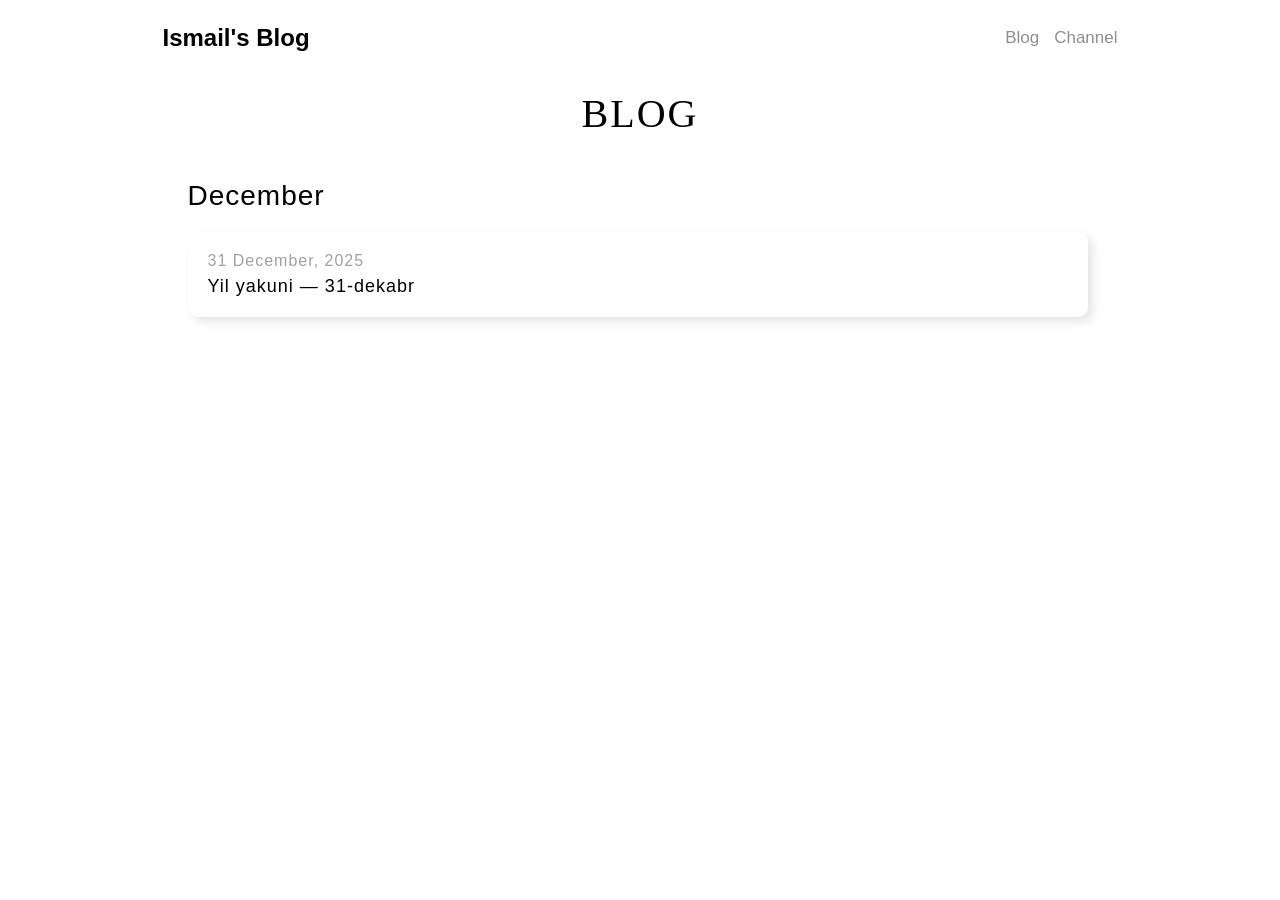
==== blog.html @ 8f25d73d "added git to project" ====
<!DOCTYPE html>
<html lang="en">
<head>
    <meta charset="UTF-8">
    <meta name="viewport" content="width=device-width, initial-scale=1.0">
    <title>Ismoiljon's Blog</title>

    <link rel="stylesheet" href="general.css">
    <link rel="stylesheet" href="header.css">
    <link rel="stylesheet" href="main.css">
    <link rel="stylesheet" href="about.css">
    <link rel="stylesheet" href="blog.css">
</head>
<body>
    <div class="container">
        <div class="header-section">
            <div class="header-title">
                <a href="index.html">
                    <h1>Ismail's Blog</h1>
                </a>
                
            </div>
            <div class="header-links">
                <div class="header-link">
                    <li>
                        <a href="blog.html">Blog</a>
                    </li>
                </div>
                <div class="header-link">
                    <li>
                        <a href="https://t.me/Ismail_fikrlog">Channel</a>
                    </li>
                </div>
            </div>
        </div>
    </div>

    <div class="container">
        <div class="blog-section">
            <div class="blog-title">
               <h2>BLOG</h2>
            </div>
            <div class="blog-info">
                <div class="month-container">
                    <div class="month-container-title">
                        December
                    </div>
                    <div class="post-container">
                        <a href="1-post.html">
                            <div class="post-date">
                                31 December, 2025
                            </div>
                            <div class="post-title">
                                Yil yakuni — 31-dekabr
                            </div>
                        </a>
                    </div>
                </div>
            </div>
        </div>
    </div>

    <!-- <div class="container">
        <div class="footer">
            <p>© 2025 ismoiljon.com</p>
        </div>
    </div> -->
</body>

</html>
---- general.css ----
body {
    font-family: -apple-system, BlinkMacSystemFont, "Segoe UI", Roboto, "Helvetica Neue", Arial, "Noto Sans", sans-serif, "Apple Color Emoji", "Segoe UI Emoji", "Segoe UI Symbol", "Noto Color Emoji";
    margin: 0;
}

.container {
    max-width: 965px;
    margin: 0  auto;
    padding-left: 10px;
    padding-right: 10px;
}
---- header.css ----
.header-section {
    height: 75px;
    display: flex;
    /* background-color: lightpink; */
    background-color: white;
    align-items: center;
    justify-content: space-between;
    
    position: fixed;
    left: 0;
    right: 0;
    width: 100%;
    max-width: 965px;
    margin: 0 auto;
    z-index: 100;
}

.header-title > a {
    text-decoration: none;
    color: black;
    font-size: 12px;
}

.header-title {
    padding-left: 5px;
}

.header-links {
    display: flex;
    padding-right: 5px;
}

.header-link > li {
    list-style-type: none;
    margin-left: 15px;
    font-size: 17px;
}

.header-link > li > a {
    text-decoration: none;
    color: rgb(143, 142, 142);
}

/* ===== Tablet (≤768px) ===== */
@media (max-width: 768px) {
    .header-section {
        height: 65px;
        padding-left: 10px;
    }

    .header-link > li {
        margin-left: 10px;
        font-size: 15px;
        justify-content: space-between;
        padding-right: 15px;
    }
}

/* ===== Mobile (≤480px) ===== */
@media (max-width: 480px) {
    .header-section {
        height: auto;
        flex-direction: column;
        align-items: flex-start;
        padding: 10px 14px;
    }

    .header-title > a {
        font-size: 13px;
        margin-bottom: 8px;
    }

    .header-links {
        width: 100%;
    }

    .header-link > li {
        margin-left: 0;
        font-size: 14px;
        margin-right: 15px;
        margin-left: 5px;
        margin-top: 8px;
    }
}
---- main.css ----
* {
    margin: 0;
}

.main-section {
    margin-left: 0;
    /* margin-top: 175px; */
    position: fixed;
    top: 30%;
}

.main-section-head-photo > img {
    width: 150px;
    border-radius: 50%;
}

.main-section-head {
    display: flex;
    align-items: center;
}

.main-section-head-info > div {
    margin-left: 27px;
}

.main-section-head-info-title > h1 {
    font-size: 40px;
    margin-top: 0;
}

.main-section-head-info-title {
    margin-top: 0px;
}

.main-section-head-info-icons > a {
    text-decoration: none;
}

.main-section-head-info-icons > a > img {
    color: black;
    width: 25px;
    margin-right: 10px;
}

.main-section-head-info-job {
    font-size: 20px;
}

.main-section-head-info-job > h2 {
    font-weight: 400;
    color: rgb(138, 138, 138);
    margin-top: 0;
}

.main-section-head-info-icons {
    margin-top: 12px;
}

.main-section-head-info-icons > a > img{
    margin-top: 0;
}

.main-section-info {
    font-size: 20px;
    margin-top: 25px;
    color: rgb(88, 88, 88);
}

.main-section-buttons {
    margin-top: 20px;
}

.main-section-buttons a {
    text-decoration: none;
}

.read-blog,
.about-me {
    margin-right: 15px;
    font-size: 16px;
    font-weight: 600;
    padding-top: 12px;
    padding-bottom: 12px;
    padding-left: 30px;
    padding-right: 30px;
    border-radius: 5px;
    cursor: pointer;
}

.read-blog > a,
.about-me > a {
    text-decoration: none;
}

.read-blog > a {
    color: white;
}

.about-me > a {
    color: #1e90ff;
}

.read-blog {
    background-color: #1e90ff;
    color: white;
    border: none;
    box-shadow: 3px 3px 10px rgb(180, 180, 180);
}

.about-me {
    color: #1e90ff;
    background-color: white;
    border-width: 1px;
    border-style: solid;
    border-color: #1e90ff;
}

.footer {
    background-color: #F3F3F3;
    padding-top: 10px;
    padding-bottom: 0px;
}


/* ================= RESPONSIVE ================= */

/* Tablet (≤768px) */
@media (max-width: 768px) {
    .main-section {
        position: relative;
        top: 0;
        padding-top: 150px;
    }

    .main-section-head {
        align-items: center;
    }

    .main-section-head-photo > img {
        width: 120px;
    }

    .main-section-head-info-title > h1 {
        font-size: 32px;
    }

    .main-section-info {
        font-size: 18px;
    }
}


/* Mobile (≤480px) */
@media (max-width: 480px) {
    .main-section {
        padding: 0 12px;
        padding-top: 100px;
    }

    .main-section-head {
        flex-direction: column;
        text-align: center;
    }

    .main-section-head-info > div {
        margin-left: 0;
        margin-top: 12px;
    }

    .main-section-head-photo > img {
        width: 100px;
    }

    .main-section-head-info-title > h1 {
        font-size: 26px;
    }

    .main-section-head-info-job {
        font-size: 16px;
    }

    .main-section-info {
        font-size: 16px;
    }

    .main-section-buttons {
        justify-content: center;
    }

    .read-blog,
    .about-me {
        width: 100%;
        text-align: center;
        margin-bottom: 15px;
    }

}



@keyframes fadeInUp {
    from {
        opacity: 0;
        transform: translateY(20px);
    }
    to {
        opacity: 1;
        transform: translateY(0);
    }
}

/* Asosiy blok - darrov ko'rinadi */
.main-section {
    animation: fadeInUp 0.8s ease-out forwards;
}

/* Rasm biroz kechikib chiqadi */
.main-section-head-photo {
    animation: fadeInUp 0.8s ease-out 0.2s forwards;
    opacity: 0;
}

/* Sarlavha va ma'lumotlar */
.main-section-head-info {
    animation: fadeInUp 0.8s ease-out 0.2s forwards;
    opacity: 0;
}

/* Tugmalar eng oxirida chiqadi */
.main-section-buttons {
    animation: fadeInUp 0.8s ease-out 0.6s forwards;
    opacity: 0;
}
---- about.css ----
.about-section {
    padding-top: 90px;
    text-align: center;
    display: flex;
    flex-direction: column;
    align-items: center;
}

.about-title {
    background-color: white;
    margin-bottom: 30px;
}

.about-title > h2 {
    font-size: 40px;
    font-family: -apple-system, BlinkMacSystemFont, "Segoe UI", Roboto, "Helvetica Neue";
    font-weight: 400;
    letter-spacing: 2px;
}

.about-info {
    max-width: 600px;
    text-align: justify;
    letter-spacing: 1px;
    margin-bottom: 100px;
}

/* ===== Tablet (≤768px) ===== */
@media (max-width: 768px) {
    .about-title > h2 {
        font-size: 32px;
        letter-spacing: 1.5px;
    }

    .about-info {
        margin-bottom: 70px;
        font-size: 17px;
        text-align: justify;
        margin-left: 10px;
        margin-right: 10px;
    }
}

/* ===== Mobile (≤480px) ===== */
@media (max-width: 480px) {
    .about-section {
        padding-top: 80px;
    }
    
    .about-title {
        padding-top: 15px;
    }

    .about-title > h2 {
        font-size: 26px;
        letter-spacing: 1px;
    }

    .about-info {
        font-size: 16px;
        text-align: justify;
        margin-bottom: 50px;
        margin-left: 10px;
        margin-right: 10px;
    }
}
---- blog.css ----
.blog-section {
    padding-top: 90px;
    display: flex;
    flex-direction: column;
    /* align-items: center; */
}

.blog-title {
    /* background-color: lightpink; */
    height: 70px;
    margin-bottom: 20px;
    text-align: center;
}

.blog-title > h2 {
    font-size: 40px;
    font-family: -apple-system, BlinkMacSystemFont, "Segoe UI", Roboto, "Helvetica Neue";
    font-weight: 400;
    letter-spacing: 2px;
}

.blog-info {
    letter-spacing: 1px;
    margin-bottom: 100px;
    max-width: 900px;
    margin-left: 30px;
    margin-right: 30px;
}

.month-container {
    display: flex;
    flex-direction: column;
    justify-content: center;
    margin-bottom: 20px;
}

.month-container-title {
    font-size: 28px;
    margin-bottom: 20px;
    border-color: black;
    border-width: 1px;
}

.post-container {
    border-width: 1px;
    padding: 20px 20px 20px 20px;
    transition: background-color 0.15s;
    cursor: pointer;

    box-shadow: 5px 5px 10px rgb(230, 230, 230);
    border-radius: 10px;
    margin-bottom: 20px;
}

.post-container > a {
    text-decoration: none;
}

.post-container:hover {
    background-color: rgb(245, 245, 245);
}

.post-date {
    font-size: 16px;
    color: rgb(160, 160, 160);
}

.post-title {
    margin-top: 6px;
    font-size: 18px;
    color: black;
}









/* ===== Tablet (≤768px) ===== */
/* @media (max-width: 768px) {
    .blog-title > h2 {
        font-size: 32px;
        letter-spacing: 1.5px;
    }

    .blog-info {
        margin-bottom: 70px;
        font-size: 17px;
        text-align: justify;
        margin-left: 10px;
        margin-right: 10px;
    }
} */

/* ===== Mobile (≤480px) ===== */
/* @media (max-width: 480px) {
    .blog-section {
        padding-top: 80px;
    }
    
    .blog-title {
        padding-top: 15px;
    }

    .blog-title > h2 {
        font-size: 26px;
        letter-spacing: 1px;
    }

    .blog-info {
        font-size: 16px;
        text-align: justify;
        margin-bottom: 50px;
        margin-left: 10px;
        margin-right: 10px;
    }
} */
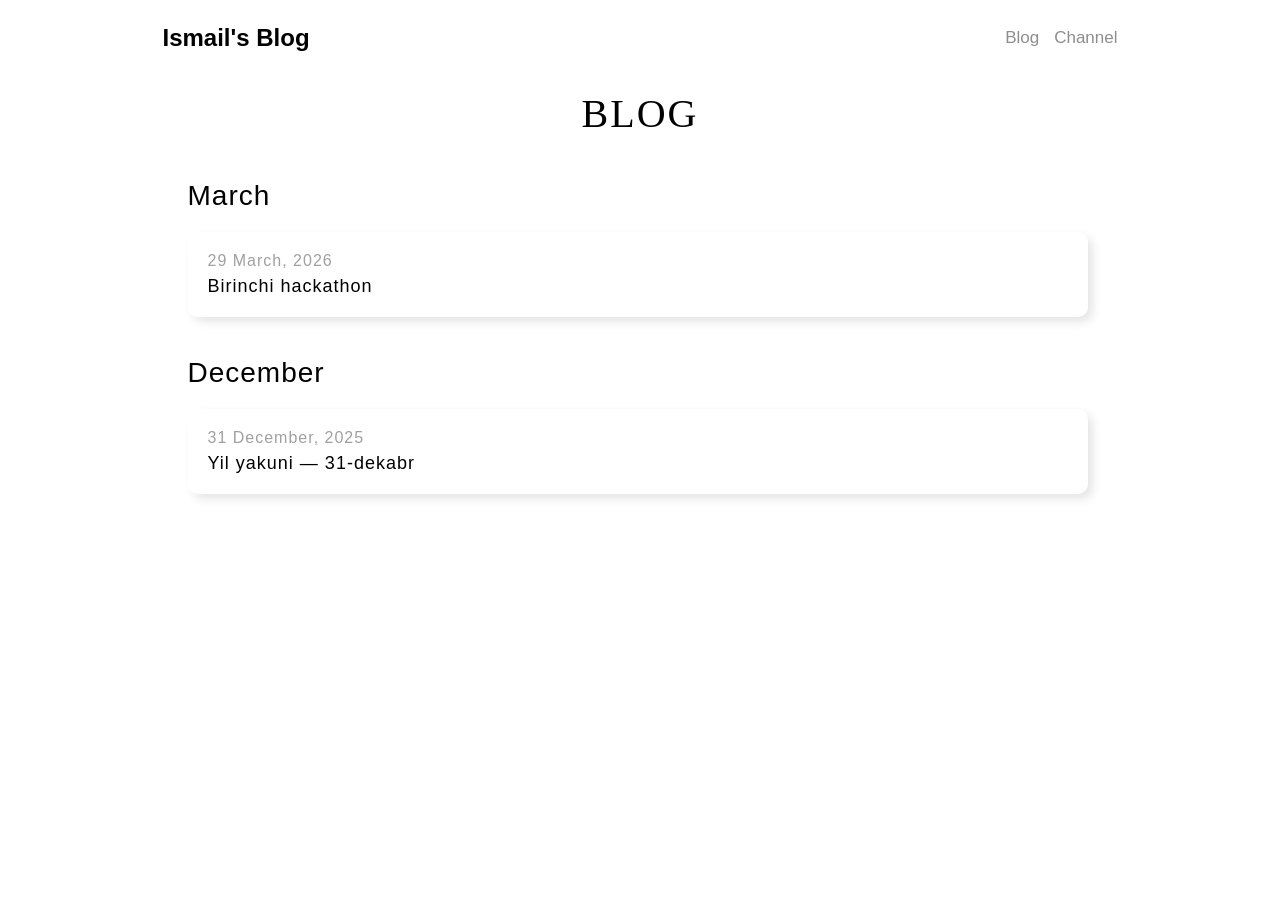
==== commit 329ff0f4: "new commit" ====
--- a/blog.html
+++ b/blog.html
@@ -18,7 +18,7 @@
                 <a href="index.html">
                     <h1>Ismail's Blog</h1>
                 </a>
-                
+
             </div>
             <div class="header-links">
                 <div class="header-link">
@@ -41,6 +41,21 @@
                <h2>BLOG</h2>
             </div>
             <div class="blog-info">
+                <div class="month-container">
+                    <div class="month-container-title">
+                        March
+                    </div>
+                    <div class="post-container">
+                        <a href="1-post.html">
+                            <div class="post-date">
+                                29 March, 2026
+                            </div>
+                            <div class="post-title">
+                                Birinchi hackathon
+                            </div>
+                        </a>
+                    </div>
+                </div>
                 <div class="month-container">
                     <div class="month-container-title">
                         December
